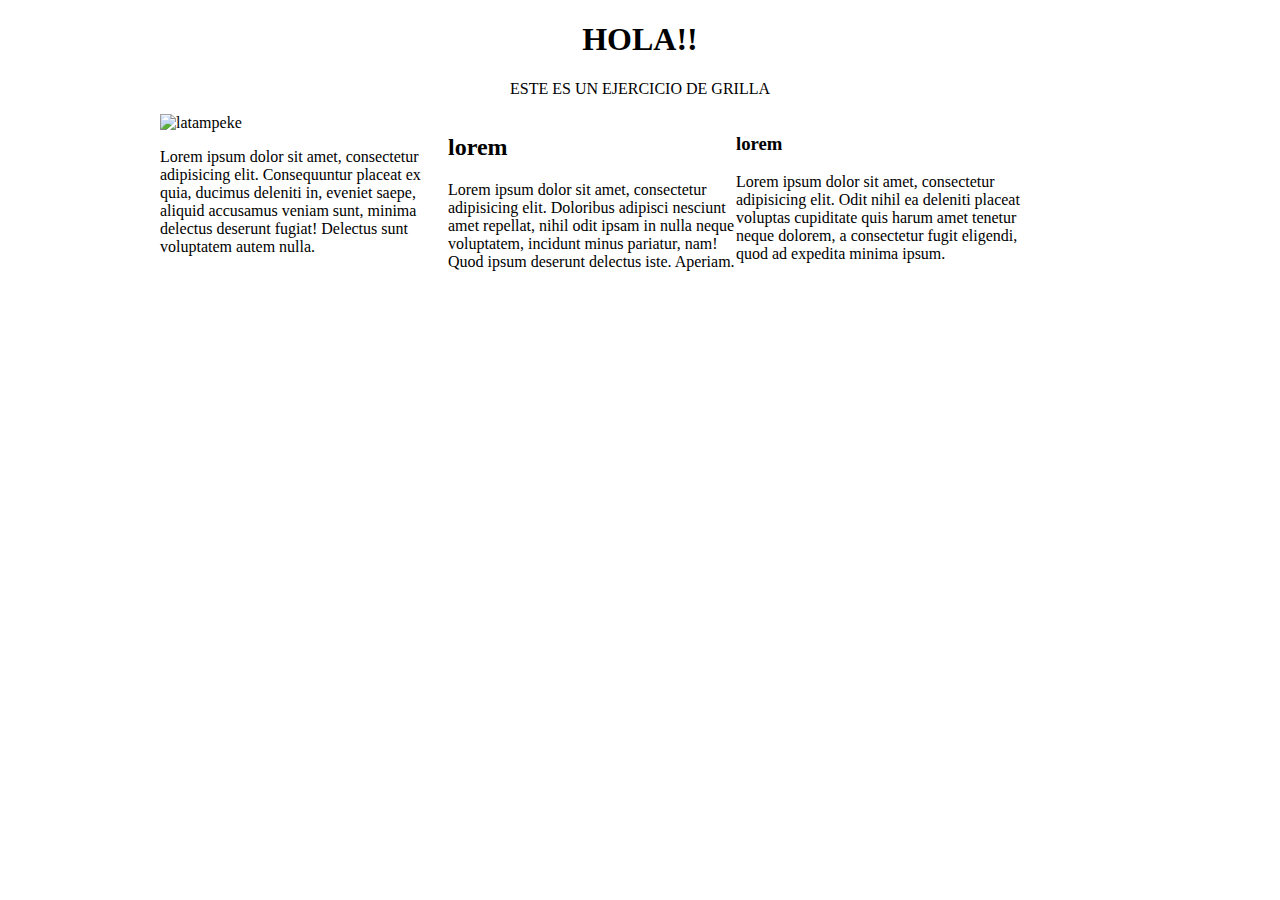
==== index4.html @ 686d3acc "correccionnati" ====
<!DOCTYPE html>
<html>
<head>
 <meta charset="utf-8">
<title>Ejercicio 4 </title>
 <style>

 body{
 margin:0px;
 width: 960px;
 margin: auto;
 }
///CAMBIO
 .sidebar{
 float: left;
 width: 100%;
 height: 250px;
 padding-left:50px;
 box-sizing: border-box;
 background-color:green;
 clear: both;
 }

 .sidebar h1{
 	text-align: center;
 }

 .sidebar p{
 	text-align: center;
 }

 .main{

 clear: both;

 }

 .cell{
 	float: left;
 	width: 30%;
 }

 .uno{
 	background-color: green;
 	height: 50px;
 	width: 30%;

 }


 </style>
</head>

<html>
<body>


    <div class="sidebar">
        <h1> HOLA!! </h1>
        <p> ESTE ES UN EJERCICIO DE GRILLA</p>
    </div>

<div class="main">

 <div class="row""> 
     <div class="cell">
        <img src="latam_logo.png" alt="latampeke";>
       	<p> Lorem ipsum dolor sit amet, consectetur adipisicing elit. Consequuntur placeat ex quia, ducimus deleniti in, eveniet saepe, aliquid accusamus veniam sunt, minima delectus deserunt fugiat! Delectus sunt voluptatem autem nulla.</p>
      </div>
  </div>
  <div class="row""> 
  	 <div class="cell">
     	<h2> lorem </h2>
        <p>Lorem ipsum dolor sit amet, consectetur adipisicing elit. Doloribus adipisci nesciunt amet repellat, nihil odit ipsam in nulla neque voluptatem, incidunt minus pariatur, nam! Quod ipsum deserunt delectus iste. Aperiam.</p>
   	 </div>
   </div>
           
 <div class="row""> 
    <div class="cell">
		<h3> lorem </h3>
	     <p>Lorem ipsum dolor sit amet, consectetur adipisicing elit. Odit nihil ea deleniti placeat voluptas cupiditate quis harum amet tenetur neque dolorem, a consectetur fugit eligendi, quod ad expedita minima ipsum.</p>
    </div>
 </div>     

</div>


</body>
</html>
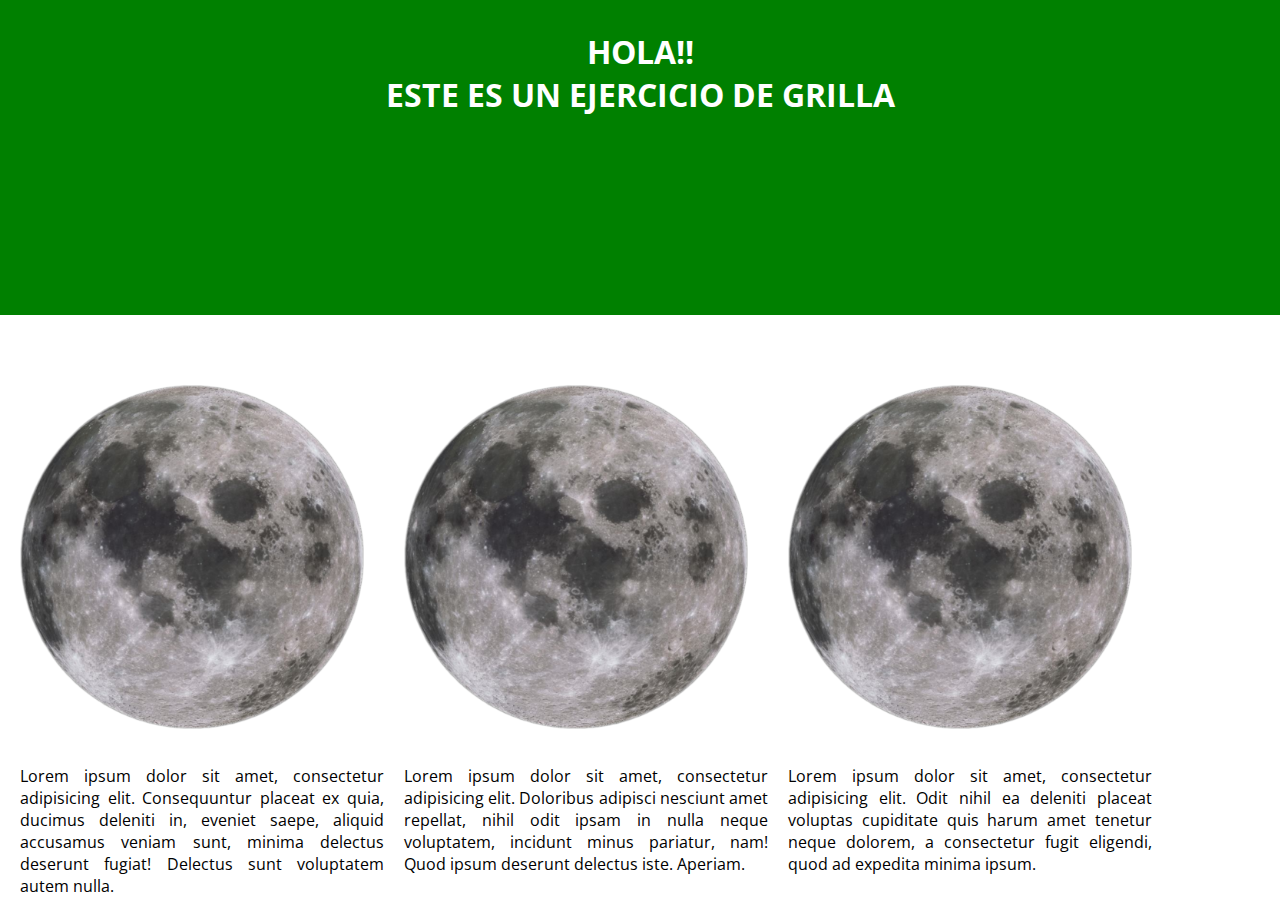
==== commit 89b27d3e: "ultimamod" ====
--- a/index4.html
+++ b/index4.html
@@ -1,89 +1,43 @@
 <!DOCTYPE html>
 <html>
 <head>
+<title>Ejercicio 4 </title>	
  <meta charset="utf-8">
-<title>Ejercicio 4 </title>
- <style>
-
- body{
- margin:0px;
- width: 960px;
- margin: auto;
- }
-///CAMBIO
- .sidebar{
- float: left;
- width: 100%;
- height: 250px;
- padding-left:50px;
- box-sizing: border-box;
- background-color:green;
- clear: both;
- }
-
- .sidebar h1{
- 	text-align: center;
- }
-
- .sidebar p{
- 	text-align: center;
- }
-
- .main{
-
- clear: both;
-
- }
-
- .cell{
- 	float: left;
- 	width: 30%;
- }
-
- .uno{
- 	background-color: green;
- 	height: 50px;
- 	width: 30%;
-
- }
+<link href="https://fonts.googleapis.com/css?family=Open+Sans" rel="stylesheet">
+<link rel="stylesheet" type="text/css" href="estilo.css">
 
 
- </style>
 </head>
 
 <html>
 <body>
 
 
-    <div class="sidebar">
-        <h1> HOLA!! </h1>
-        <p> ESTE ES UN EJERCICIO DE GRILLA</p>
+    <div class="row">
+        <h1> HOLA!! <br>
+        ESTE ES UN EJERCICIO DE GRILLA
+        </h1>
     </div>
 
-<div class="main">
 
- <div class="row""> 
-     <div class="cell">
-        <img src="latam_logo.png" alt="latampeke";>
+ <div class="row2"> 
+    <div class="col-md-3 col-sm-10">
+        <img class="img-responsive"src="moon_PNG50.png">
        	<p> Lorem ipsum dolor sit amet, consectetur adipisicing elit. Consequuntur placeat ex quia, ducimus deleniti in, eveniet saepe, aliquid accusamus veniam sunt, minima delectus deserunt fugiat! Delectus sunt voluptatem autem nulla.</p>
-      </div>
-  </div>
-  <div class="row""> 
-  	 <div class="cell">
-     	<h2> lorem </h2>
+    </div>
+  
+    <div class="col-md-3 col-sm-10">
+     	<img class="img-responsive"src="moon_PNG50.png">
         <p>Lorem ipsum dolor sit amet, consectetur adipisicing elit. Doloribus adipisci nesciunt amet repellat, nihil odit ipsam in nulla neque voluptatem, incidunt minus pariatur, nam! Quod ipsum deserunt delectus iste. Aperiam.</p>
-   	 </div>
-   </div>
+   	</div>
+ 
            
- <div class="row""> 
-    <div class="cell">
-		<h3> lorem </h3>
+    <div class="col-md-3 col-sm-10"> 
+		<img class="img-responsive"src="moon_PNG50.png">
 	     <p>Lorem ipsum dolor sit amet, consectetur adipisicing elit. Odit nihil ea deleniti placeat voluptas cupiditate quis harum amet tenetur neque dolorem, a consectetur fugit eligendi, quod ad expedita minima ipsum.</p>
     </div>
  </div>     
 
-</div>
-
 
 </body>
 </html>--- a/estilo.css
+++ b/estilo.css
@@ -0,0 +1,177 @@
+.texto1{
+		padding-top: 20px;
+	}
+	p {
+		text-align: justify;
+		margin-left: 20px;
+	}
+	body{
+		font-family: 'Open Sans', sans-serif;
+		margin: 0px;
+		padding: 0px;
+	}
+	div.row{
+		clear: both;
+		background-color: green;
+		height: 35vh;
+		text-align: center;
+		margin:0px;
+	}
+	div.row2{
+		clear: both;
+		text-align: center;
+		margin:auto;
+		padding-top: 50px;
+	}
+	h1{
+		margin: 0px;
+		color: white;
+		padding-top: 30px;
+	}
+	.content{
+		clear: both;
+		background-color: green;
+	}
+	.col-md-1, .col-md-2, .col-md-3, .col-md-4, .col-md-5,
+	.col-md-6, .col-md-7, .col-md-8, .col-md-9, .col-md-10
+	.col-md-1, .col-md-2, .col-md-3, .col-md-4, .col-md-5,
+	.col-md-6, .col-md-7, .col-md-8, .col-md-9, .col-md-10{
+		float: left;
+	
+	}
+	.img-responsive{
+		max-width: 100%;
+		display: block;
+		margin: auto;
+	}
+	@media (max-width: 480px) {
+	h1{
+		font-size:6vh;
+	}
+	.col-sm-1{
+		width: 10%
+	}
+	.col-sm-offset-1{
+		margin-left: 10%;
+	}
+	.col-sm-2{
+		width: 20%
+	}
+	.col-sm-offset-2{
+		margin-left: 20%;
+	}
+	.col-sm-3{
+		width: 30%
+	}
+	.col-sm-offset-3{
+		margin-left: 30%;
+	}
+	.col-sm-4{
+		width: 40%
+	}
+	.col-sm-offset-4{
+		margin-left: 40%;
+	}
+	.col-sm-5{
+		width: 50%
+	}
+	.col-sm-offset-5{
+		margin-left: 50%;
+	}
+	.col-sm-6{
+		width: 60%
+	}
+	.col-sm-offset-6{
+		margin-left: 60%;
+	}
+	.col-sm-7{
+		width: 70%
+	}
+	.col-sm-offset-7{
+		margin-left: 70%;
+	}
+	.col-sm-8{
+		width: 80%
+	}
+	.col-sm-offset-8{
+		margin-left: 80%;
+	}
+	.col-sm-9{
+		width: 90%
+	}
+	.col-sm-offset-9{
+		margin-left: 90%;
+	}
+	.col-sm-10{
+		width: 100%
+	}
+	.col-sm-offset-10{
+		margin-left: 100%;
+	}
+		
+	}
+	@media (min-width: 481px){
+	.col-md-1{
+		width: 10%
+	}
+	.col-md-offset-1{
+		margin-left: 10%;
+	}
+	.col-md-2{
+		width: 20%
+	}
+	.col-md-offset-2{
+		margin-left: 20%;
+	}
+	.col-md-3{
+		width: 30%
+	}
+	.col-md-offset-3{
+		margin-left: 30%;
+	}
+	.col-md-4{
+		width: 40%
+	}
+	.col-md-offset-4{
+		margin-left: 40%;
+	}
+	.col-md-5{
+		width: 50%
+	}
+	.col-md-offset-5{
+		margin-left: 50%;
+	}
+	.col-md-6{
+		width: 60%
+	}
+	.col-md-offset-6{
+		margin-left: 60%;
+	}
+	.col-md-7{
+		width: 70%
+	}
+	.col-md-offset-7{
+		margin-left: 70%;
+	}
+	.col-md-8{
+		width: 80%
+	}
+	.col-md-offset-8{
+		margin-left: 80%;
+	}
+	.col-md-9{
+		width: 90%
+	}
+	.col-md-offset-9{
+		margin-left: 90%;
+	}
+	.col-md-10{
+		width: 100%
+	}
+	.col-md-offset-10{
+		margin-left: 100%;
+	}
+	}
+
+	
+		